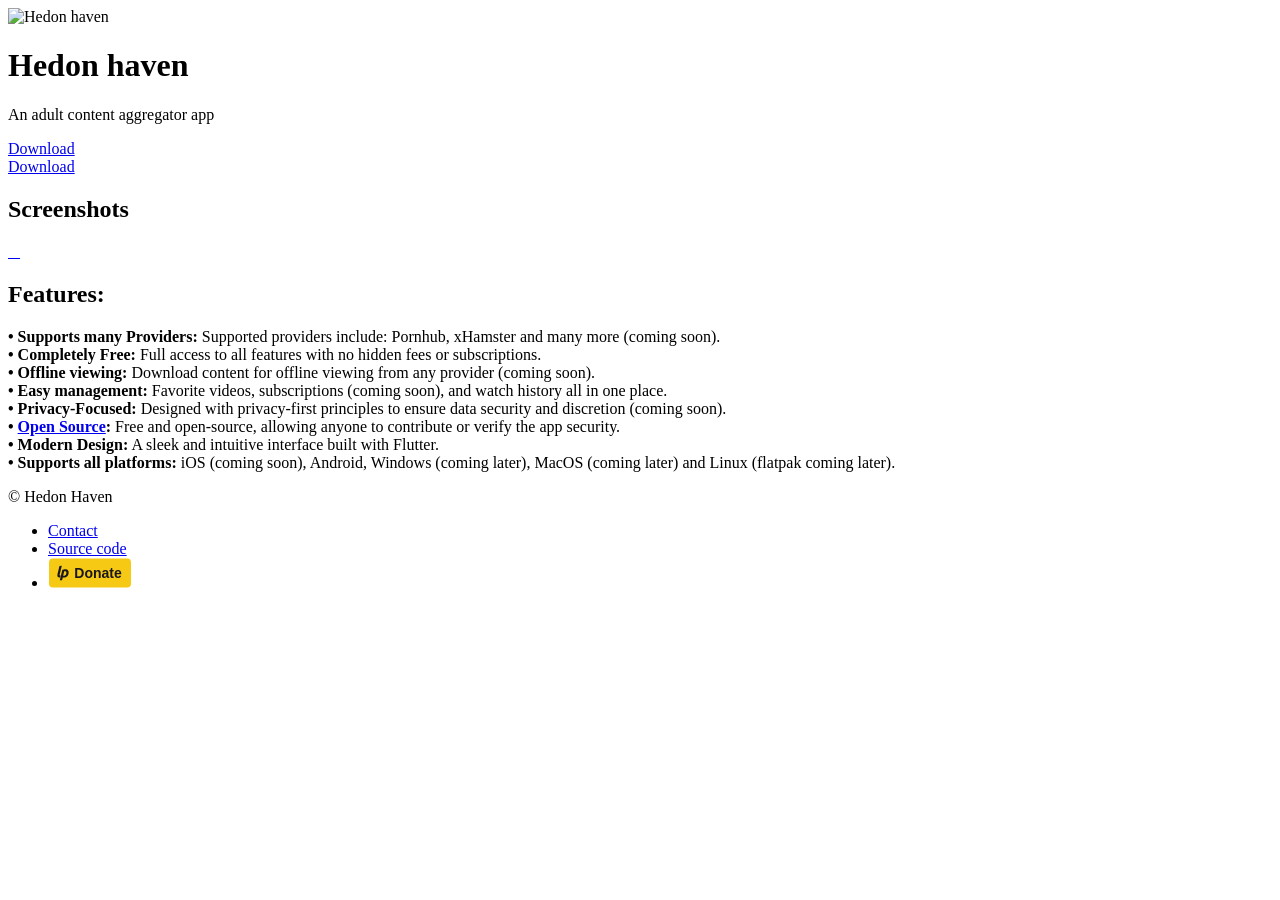
==== index.html @ f9ea0a58 "Use static donate svg" ====
<!DOCTYPE html>
<html dir="auto" lang="en">
<head>
    <meta charset="UTF-8"/>
    <title>Hedon haven</title>

    <meta name="description" content="An adult content aggregator app"/>
    <meta name="viewport" content="width=device-width, initial-scale=1"/>
    <link rel="icon" href="assets/favicon.png"/>
    <meta property="og:title" content="Hedon haven"/>
    <meta property="og:description" content="An adult content aggregator app"/>
    <meta property="og:image" content="assets/og-image.png"/>
    <link rel="stylesheet" href="assets/tobi.css"/>
    <link rel="stylesheet" href="assets/style.css"/>
</head>
<body>
<main>
    <header class="app__header container">
        <div class="app__logo-wrapper"><img class="app__logo" src="assets/icon.png"
                                            alt="Hedon haven"></div>
        <div class="app__infos">
            <h1 class="app__name">Hedon haven</h1>
            <p class="app__description">An adult content aggregator app</p>
            <div class="app__buttons app__buttons--desktop">
                <a href="download.html" class="button button--download">Download</a>
            </div>
        </div>
    </header>
    <div class="app__buttons app__buttons--mobile container">
        <a href="download.html" class="button button--download">Download</a>
    </div>
    <section class="app__screenshots app__section">
        <div class="container">
            <h2 class="app__section-title">Screenshots</h2>
        </div>
        <div class="app__screenshots-wrapper container-desktop">
            <div class="app__screenshots-list">
                <a href="assets/screenshots/1.png" class="lightbox">
                    <img src="assets/screenshots/1.png" class="app__screenshot" alt=""/>
                </a>
                <a href="assets/screenshots/2.png" class="lightbox">
                    <img src="assets/screenshots/2.png" class="app__screenshot" alt=""/>
                </a>
                <a href="assets/screenshots/3.png" class="lightbox">
                    <img src="assets/screenshots/3.png" class="app__screenshot" alt=""/>
                </a>
                <a href="assets/screenshots/4.png" class="lightbox">
                    <img src="assets/screenshots/4.png" class="app__screenshot" alt=""/>
                </a>
            </div>
        </div>
    </section>
    <section class="app__fulldescription app__section container">
        <h2 class="app__section-title">Features:</h2>
        <div class="app__fulldescription-content">
            <p><b>• Supports many Providers:</b> Supported providers include: Pornhub, xHamster and
                many more (coming soon).
                <br><b>• Completely Free:</b> Full access to all features with no hidden fees or
                subscriptions.
                <br><b>• Offline viewing:</b> Download content for offline viewing from any provider
                (coming soon).
                <br><b>• Easy management:</b> Favorite videos, subscriptions (coming soon), and
                watch history all in one place.
                <br><b>• Privacy-Focused:</b> Designed with privacy-first principles to ensure data
                security and discretion (coming soon).
                <br><b>• <a class="no-style" href="https://source.hedon-haven.top" target="_blank">Open
                    Source</a>:</b> Free and open-source, allowing anyone to contribute or
                verify the app security.
                <br><b>• Modern Design:</b> A sleek and intuitive interface built with Flutter.
                <br><b>• Supports all platforms:</b> iOS (coming soon), Android, Windows (coming
                later), MacOS (coming later) and Linux (flatpak coming later).
            </p>
        </div>
    </section>
</main>
<footer class="footer">
    <div class="container">
        <div class="footer__container">
            <p class="footer__love">
                &copy; Hedon Haven
            </p>
            <ul class="footer__links">
                <li class="footer__link">
                    <a href="mailto:contact@hedon-haven.top" target="_blank">Contact</a>
                </li>
                <li class="footer__link">
                    <a href="https://source.hedon-haven.top" target="_blank">Source code</a>
                </li>
                <li class="footer__link">
                    <a href="https://liberapay.com/Hedon-haven/donate" target="_blank">
                        <img alt="Donate using Liberapay" src="/assets/liberapay-donate.svg">
                    </a>
                </li>
            </ul>
        </div>
    </div>
</footer>
<script type="text/javascript" src="assets/tobi.min.js"></script>
<script>
    window.onload = function () {
        var tobi = new Tobi();
    };
</script>
</body>
</html>
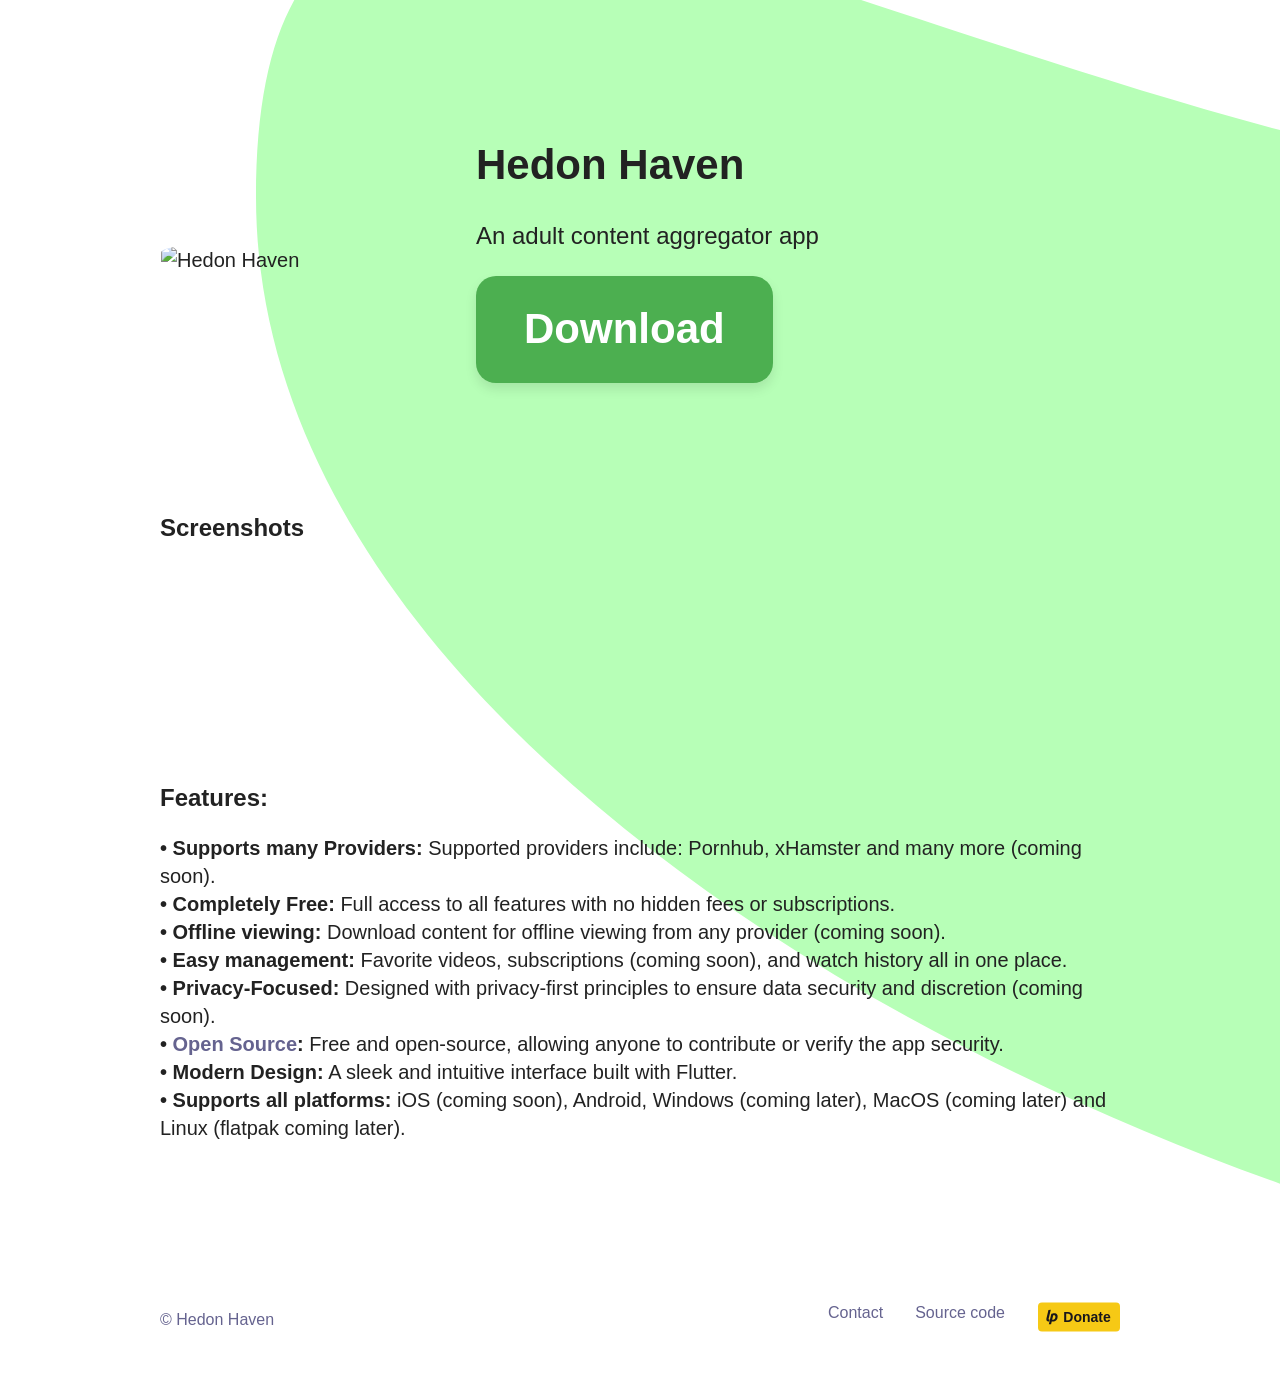
==== commit 62c29ef8: "Fix project naming" ====
--- a/index.html
+++ b/index.html
@@ -2,12 +2,12 @@
 <html dir="auto" lang="en">
 <head>
     <meta charset="UTF-8"/>
-    <title>Hedon haven</title>
+    <title>Hedon Haven</title>
 
     <meta name="description" content="An adult content aggregator app"/>
     <meta name="viewport" content="width=device-width, initial-scale=1"/>
     <link rel="icon" href="assets/favicon.png"/>
-    <meta property="og:title" content="Hedon haven"/>
+    <meta property="og:title" content="Hedon Haven"/>
     <meta property="og:description" content="An adult content aggregator app"/>
     <meta property="og:image" content="assets/og-image.png"/>
     <link rel="stylesheet" href="assets/tobi.css"/>
@@ -16,10 +16,11 @@
 <body>
 <main>
     <header class="app__header container">
-        <div class="app__logo-wrapper"><img class="app__logo" src="assets/icon.png"
-                                            alt="Hedon haven"></div>
+        <div class="app__logo-wrapper">
+            <img class="app__logo" src="assets/icon.png" alt="Hedon Haven">
+        </div>
         <div class="app__infos">
-            <h1 class="app__name">Hedon haven</h1>
+            <h1 class="app__name">Hedon Haven</h1>
             <p class="app__description">An adult content aggregator app</p>
             <div class="app__buttons app__buttons--desktop">
                 <a href="download.html" class="button button--download">Download</a>
@@ -76,9 +77,7 @@
 <footer class="footer">
     <div class="container">
         <div class="footer__container">
-            <p class="footer__love">
-                &copy; Hedon Haven
-            </p>
+            <p class="footer__love">&copy; Hedon Haven</p>
             <ul class="footer__links">
                 <li class="footer__link">
                     <a href="mailto:contact@hedon-haven.top" target="_blank">Contact</a>
--- a/assets/style.css
+++ b/assets/style.css
@@ -0,0 +1,373 @@
+:root {
+    --font-xl: 42px;
+    --font-lg: 24px;
+    --font-md: 20px;
+    --font-sm: 18px;
+    --font-xs: 16px;
+    --font-xxs: 14px;
+}
+
+@media (max-width: 768px) {
+    :root {
+        --font-xl: 18px;
+        --font-lg: 16px;
+        --font-md: 14px;
+        --font-sm: 12px;
+        --font-xs: 12px;
+        --font-xxs: 12px;
+    }
+}
+
+body {
+    font-family: -apple-system, BlinkMacSystemFont, "Segoe UI", Roboto, Oxygen-Sans, Ubuntu, Cantarell, "Helvetica Neue", sans-serif;
+    color: #222;
+    display: flex;
+    min-height: 100vh;
+    flex-direction: column;
+    font-size: var(--font-md);
+    background-color: #fff;
+    background-image: url([data-uri]);
+    background-size: cover;
+    background-position-x: 20vw;
+    background-position-y: -10vh;
+    background-repeat: no-repeat;
+    line-height: 1.4;
+}
+
+main {
+    flex: 1;
+    width: 100%;
+}
+
+a {
+    color: #65638f;
+    text-decoration: none;
+}
+
+a:hover {
+    color: #5A51FE;
+}
+
+/* Disable styles for certain links */
+a.no-style {
+}
+
+a.no-style:hover {
+}
+
+/* Disabled button styles */
+a[disabled] {
+    pointer-events: none;
+    opacity: 0.5;
+    cursor: not-allowed; /* Change the cursor to indicate it is not clickable */
+}
+
+.button--download {
+    background-color: #4CAF50; /* Material-like green */
+    border-radius: 20px; /* Rounded corners */
+    font-family: "Heebo", sans-serif;
+    font-size: var(--font-xl); /* Even bigger font size */
+    font-weight: bold;
+    padding: 24px 48px; /* Bigger padding for an even larger button */
+    text-transform: none;
+    color: white; /* Ensure text is white */
+    text-decoration: none; /* Remove underline from link-like behavior */
+    box-shadow: 0 6px 12px rgba(0, 0, 0, 0.1);
+    transition: all 0.3s ease;
+    display: inline-flex;
+    justify-content: center;
+    align-items: center;
+    text-align: center;
+}
+
+/* Hover state with a slightly darker green */
+.button--download:hover {
+    color: white; /* Ensure text is white */
+    text-decoration: none; /* Remove underline from link-like behavior */
+    background-color: #317334;
+    box-shadow: 0 8px 16px rgba(0, 0, 0, 0.2);
+}
+
+.linux-github-download-wrapper {
+    display: flex;
+    flex-direction: column;
+    align-items: center;
+    text-decoration: none; /* ensure no underline on label */
+}
+
+.linux-github-download-wrapper .badge-label {
+    margin-bottom: 4px;
+    font-size: 14px;
+    color: #000;
+    text-align: center;
+    line-height: 1.2;
+}
+
+
+
+.accent {
+    color: #5A51FE;
+}
+
+.container {
+    max-width: 960px;
+    padding: 0 30px;
+    margin: auto;
+}
+
+h1,
+h2 {
+    font-family: "Heebo", sans-serif;
+}
+
+.container-desktop {
+    max-width: 960px;
+    padding: 0 30px;
+    margin: auto;
+}
+
+@media (max-width: 768px) {
+    .container-desktop {
+        max-width: 100%;
+        padding: 0;
+    }
+}
+
+.tobi-zoom__icon {
+    display: none;
+}
+
+.app__header {
+    display: flex;
+    flex-direction: row;
+    margin-top: 128px;
+    margin-bottom: 128px;
+    align-items: center;
+}
+
+@media (max-width: 768px) {
+    .app__header {
+        align-items: flex-start;
+        margin-top: 32px;
+        margin-bottom: 16px;
+    }
+}
+
+.app__logo-wrapper {
+    display: inline-block;
+    max-width: 250px;
+    max-height: 250px;
+    padding: 1px;
+    margin-right: 64px;
+    width: 100%;
+    height: 100%;
+    background-repeat: no-repeat;
+}
+
+html[dir=rtl] .app__logo-wrapper {
+    margin-left: 64px;
+    margin-right: 0;
+}
+
+@media (max-width: 768px) {
+    .app__logo-wrapper {
+        max-width: 100px;
+        max-height: 100px;
+        margin-right: 16px;
+    }
+}
+
+.app__logo {
+    border-radius: 22.5%;
+    width: 100%;
+    height: auto;
+}
+
+.app__name {
+    font-size: var(--font-xl);
+    margin: 0;
+}
+
+.app__description {
+    font-size: var(--font-lg);
+}
+
+@media (max-width: 768px) {
+    .app__description {
+        margin-top: 8px;
+        margin-bottom: 0;
+    }
+}
+
+.app__screenshots-list {
+    display: grid;
+    grid-template-columns: 200px 200px 200px 200px 200px 200px;
+    grid-column-gap: 20px;
+    padding: 30px 0;
+}
+
+@media (max-width: 768px) {
+    .app__screenshots-list {
+        padding: 32px;
+        width: 800px;
+    }
+}
+
+.app__screenshot {
+    width: 100%;
+    border-radius: 16px;
+    box-shadow: 0 12px 48px rgba(17, 16, 62, 0.12);
+    transition: all 0.3s ease-in-out;
+    transform: scale(1);
+    cursor: pointer;
+}
+
+.app__screenshot:hover {
+    box-shadow: 0 24px 48px rgba(17, 16, 62, 0.12);
+    transform: scale(1.05);
+}
+
+.app__screenshots-wrapper {
+    overflow-y: auto;
+}
+
+.app__buttons {
+    display: flex;
+    flex-wrap: wrap; /* Allow wrapping when necessary */
+    justify-content: space-between; /* Evenly distribute space between buttons */
+    gap: 10px; /* Adds space between buttons */
+}
+
+.app__buttons--mobile {
+    display: none;
+}
+
+@media (max-width: 768px) {
+    .app__buttons {
+        margin-left: 0;
+        margin-bottom: 64px;
+    }
+
+    .app__buttons--mobile {
+        display: flex;
+        justify-content: center;
+    }
+
+    .app__buttons--desktop {
+        display: none;
+    }
+}
+
+.app__button-badge {
+    flex: 1 1 30%; /* Buttons will take 30% of the width but can shrink and grow */
+    min-width: 120px; /* Prevent buttons from becoming too small */
+    display: flex;
+    text-align: center;
+    justify-content: center; /* Center-align the content inside the button */
+    align-items: center; /* Align the content vertically */
+}
+
+.app__button-badge img {
+    width: 100%; /* Make the image fill the button container */
+    height: auto; /* Maintain aspect ratio */
+}
+
+.app__button-web {
+    margin-left: 12px;
+}
+
+.app__button-web img {
+    width: 157px;
+}
+
+.app__section-title {
+    font-size: var(--font-lg);
+}
+
+.app__section {
+    margin-bottom: 128px;
+}
+
+@media (max-width: 768px) {
+    .app__section {
+        margin-bottom: 64px;
+    }
+}
+
+.app__featured-content {
+    display: grid;
+    grid-template-columns: 1fr 1fr 1fr 1fr;
+    grid-column-gap: 32px;
+    align-items: center;
+}
+
+@media (max-width: 768px) {
+    .app__featured-content {
+        display: block;
+        padding: 32px;
+    }
+}
+
+.app__featured-image {
+    width: 100%;
+    margin: auto;
+}
+
+.footer {
+    padding: 16px 0;
+    font-size: var(--font-xs) !important;
+}
+
+.footer a {
+    font-size: var(--font-xs) !important;
+}
+
+.footer__container {
+    color: #65638f;
+    display: flex;
+    width: 100%;
+    justify-content: space-between;
+    align-items: center;
+}
+
+@media (max-width: 768px) {
+    .footer__container {
+        flex-direction: column-reverse;
+        align-items: flex-start;
+    }
+}
+
+.footer__links {
+    list-style: none;
+    display: flex;
+    padding-left: 0;
+}
+
+.footer__link {
+    margin-left: 32px;
+}
+
+@media (max-width: 768px) {
+    .footer__link {
+        margin-left: 0;
+        margin-right: 8px;
+    }
+}
+
+.page {
+    max-width: 960px;
+    padding: 0 30px;
+    margin: auto;
+}
+
+.darkmode-toggle {
+    z-index: 500;
+}
+
+.darkmode-background {
+    background-image: url([data-uri]) !important;
+    background-size: cover !important;
+    background-position-x: 20vw !important;
+    background-position-y: -10vh !important;
+    background-repeat: no-repeat !important;
+}
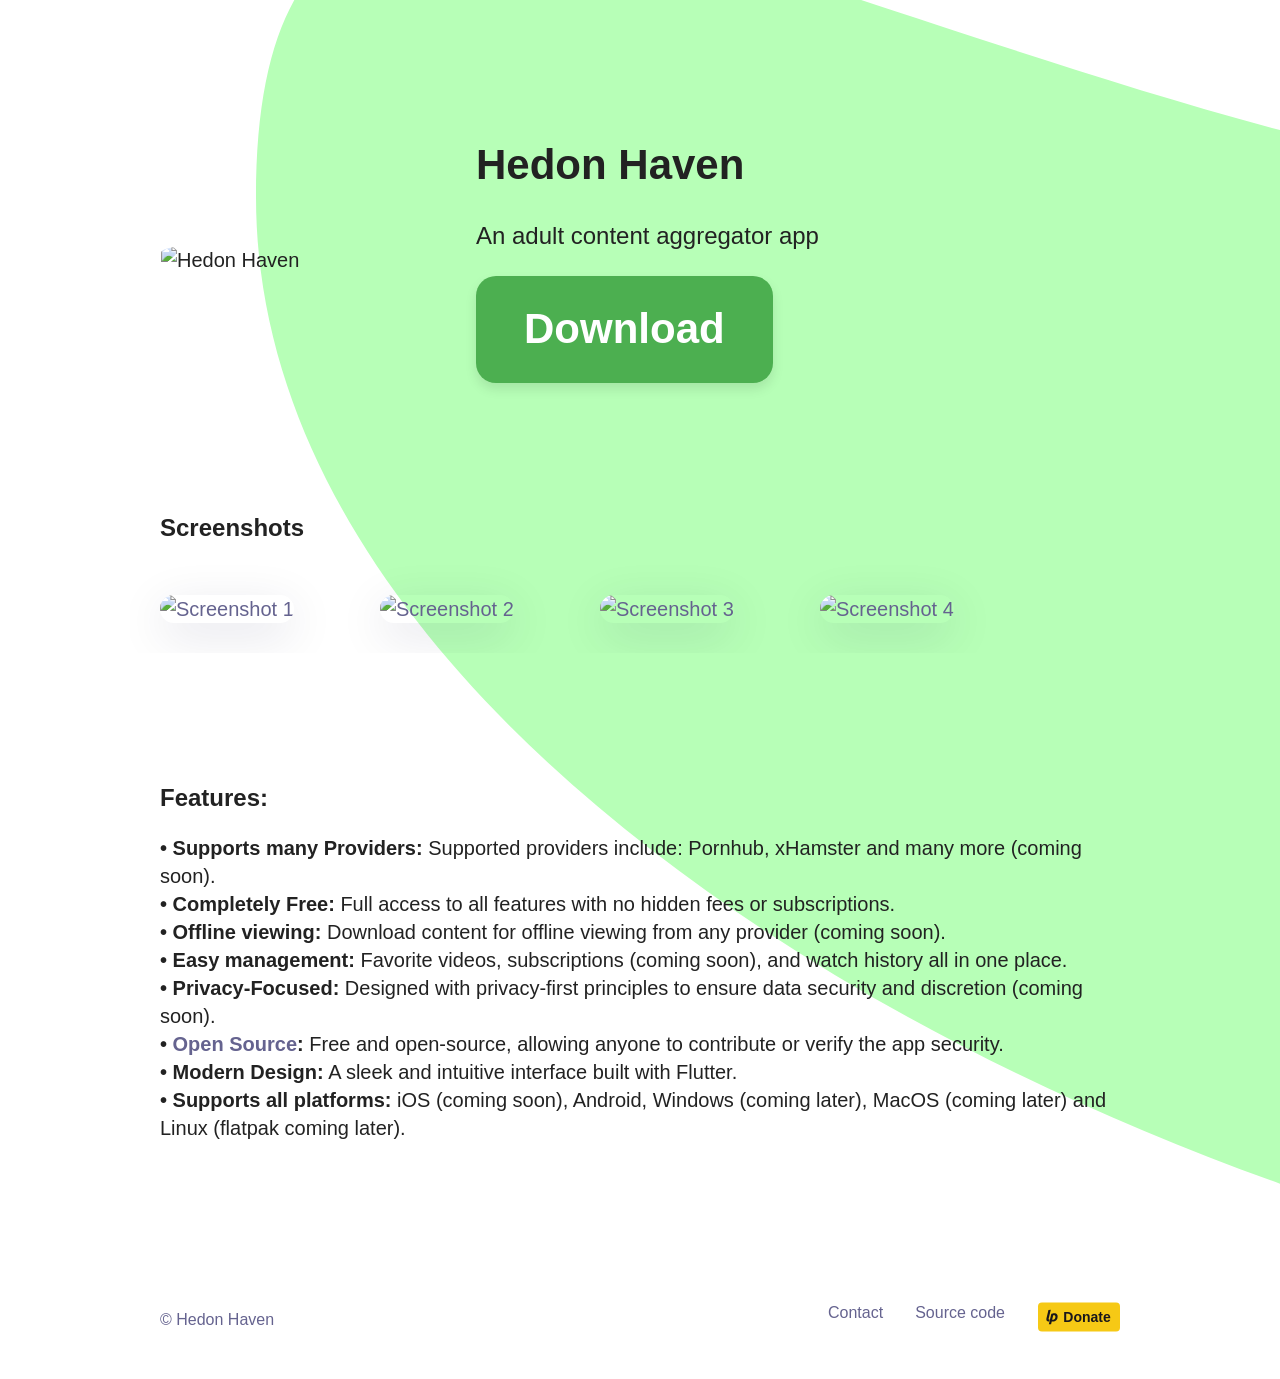
==== commit 43c99512: "Fix alt" ====
--- a/index.html
+++ b/index.html
@@ -37,16 +37,16 @@
         <div class="app__screenshots-wrapper container-desktop">
             <div class="app__screenshots-list">
                 <a href="assets/screenshots/1.png" class="lightbox">
-                    <img src="assets/screenshots/1.png" class="app__screenshot" alt=""/>
+                    <img src="assets/screenshots/1.png" class="app__screenshot" alt="Screenshot 1"/>
                 </a>
                 <a href="assets/screenshots/2.png" class="lightbox">
-                    <img src="assets/screenshots/2.png" class="app__screenshot" alt=""/>
+                    <img src="assets/screenshots/2.png" class="app__screenshot" alt="Screenshot 2"/>
                 </a>
                 <a href="assets/screenshots/3.png" class="lightbox">
-                    <img src="assets/screenshots/3.png" class="app__screenshot" alt=""/>
+                    <img src="assets/screenshots/3.png" class="app__screenshot" alt="Screenshot 3"/>
                 </a>
                 <a href="assets/screenshots/4.png" class="lightbox">
-                    <img src="assets/screenshots/4.png" class="app__screenshot" alt=""/>
+                    <img src="assets/screenshots/4.png" class="app__screenshot" alt="Screenshot 4"/>
                 </a>
             </div>
         </div>
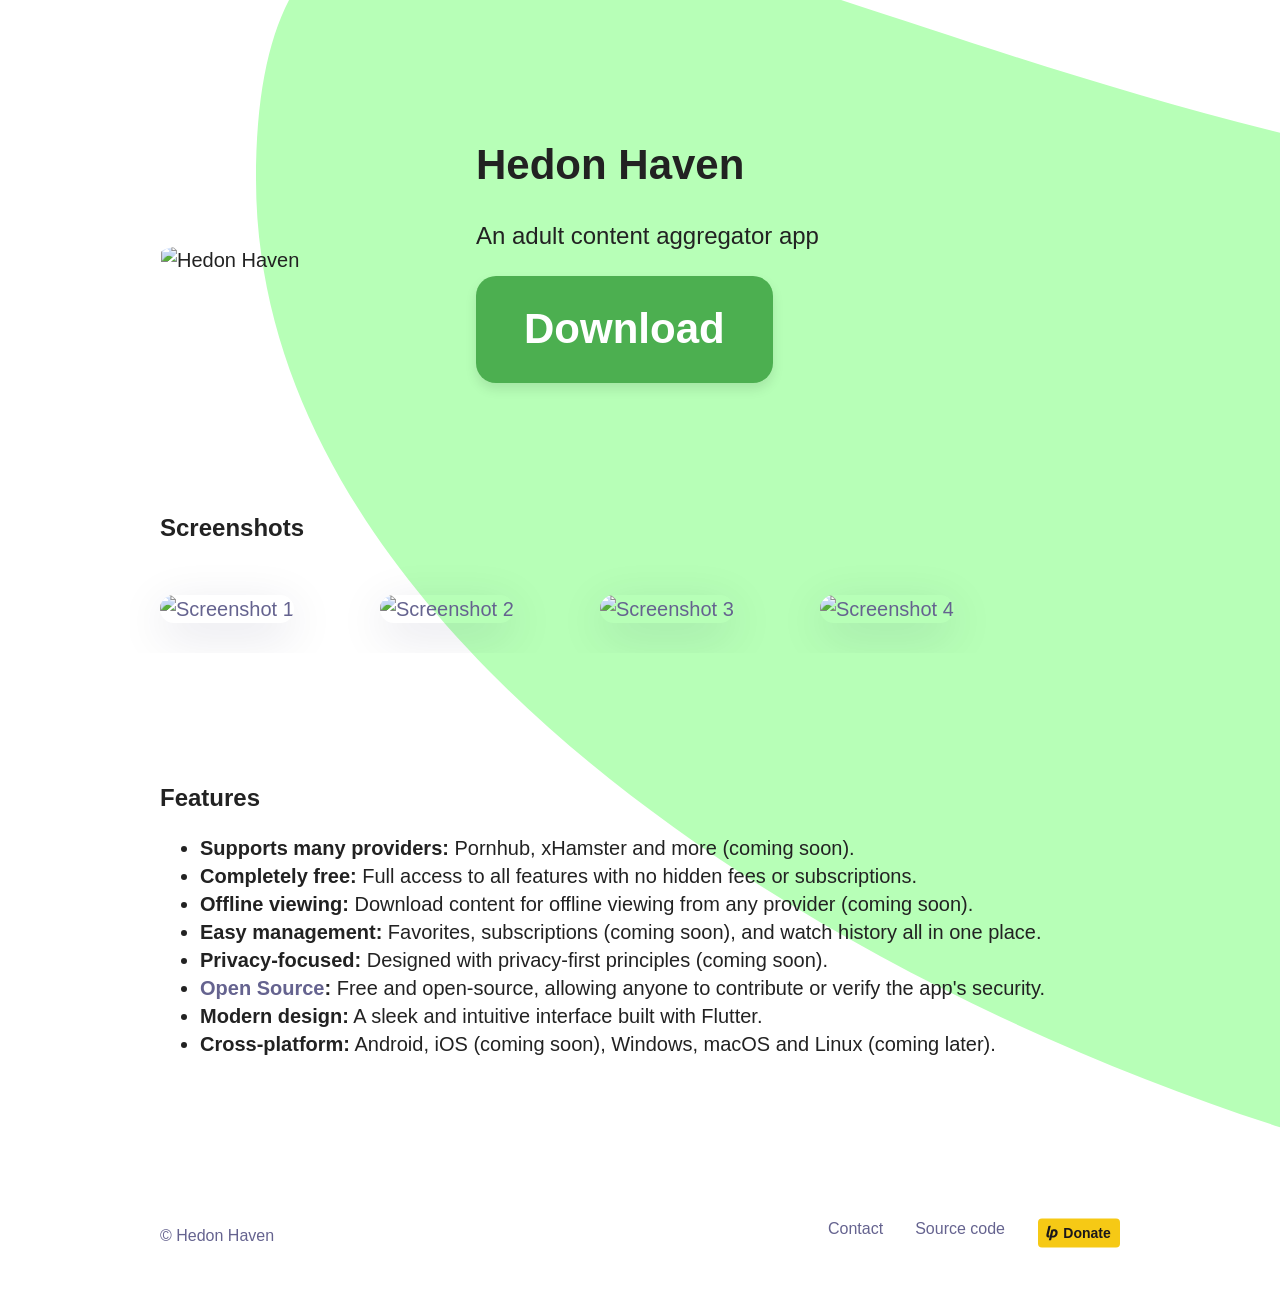
==== commit 9f7990c5: "Clean up text and wording" ====
--- a/index.html
+++ b/index.html
@@ -52,26 +52,27 @@
         </div>
     </section>
     <section class="app__fulldescription app__section container">
-        <h2 class="app__section-title">Features:</h2>
-        <div class="app__fulldescription-content">
-            <p><b>• Supports many Providers:</b> Supported providers include: Pornhub, xHamster and
-                many more (coming soon).
-                <br><b>• Completely Free:</b> Full access to all features with no hidden fees or
+        <h2 class="app__section-title">Features</h2>
+        <ul class="app__features">
+            <li><b>Supports many providers:</b> Pornhub, xHamster and more (coming soon).</li>
+            <li><b>Completely free:</b> Full access to all features with no hidden fees or
                 subscriptions.
-                <br><b>• Offline viewing:</b> Download content for offline viewing from any provider
+            </li>
+            <li><b>Offline viewing:</b> Download content for offline viewing from any provider
                 (coming soon).
-                <br><b>• Easy management:</b> Favorite videos, subscriptions (coming soon), and
-                watch history all in one place.
-                <br><b>• Privacy-Focused:</b> Designed with privacy-first principles to ensure data
-                security and discretion (coming soon).
-                <br><b>• <a class="no-style" href="https://source.hedon-haven.top" target="_blank">Open
-                    Source</a>:</b> Free and open-source, allowing anyone to contribute or
-                verify the app security.
-                <br><b>• Modern Design:</b> A sleek and intuitive interface built with Flutter.
-                <br><b>• Supports all platforms:</b> iOS (coming soon), Android, Windows (coming
-                later), MacOS (coming later) and Linux (flatpak coming later).
-            </p>
-        </div>
+            </li>
+            <li><b>Easy management:</b> Favorites, subscriptions (coming soon), and watch history
+                all in one place.
+            </li>
+            <li><b>Privacy-focused:</b> Designed with privacy-first principles (coming soon).</li>
+            <li><b><a href="https://source.hedon-haven.top" target="_blank">Open Source</a>:</b>
+                Free and open-source, allowing anyone to contribute or verify the app's security.
+            </li>
+            <li><b>Modern design:</b> A sleek and intuitive interface built with Flutter.</li>
+            <li><b>Cross-platform:</b> Android, iOS (coming soon), Windows, macOS and Linux (coming
+                later).
+            </li>
+        </ul>
     </section>
 </main>
 <footer class="footer">
@@ -87,7 +88,7 @@
                 </li>
                 <li class="footer__link">
                     <a href="https://liberapay.com/Hedon-haven/donate" target="_blank">
-                        <img alt="Donate using Liberapay" src="/assets/liberapay-donate.svg">
+                        <img alt="Donate using Liberapay" src="assets/liberapay-donate.svg">
                     </a>
                 </li>
             </ul>
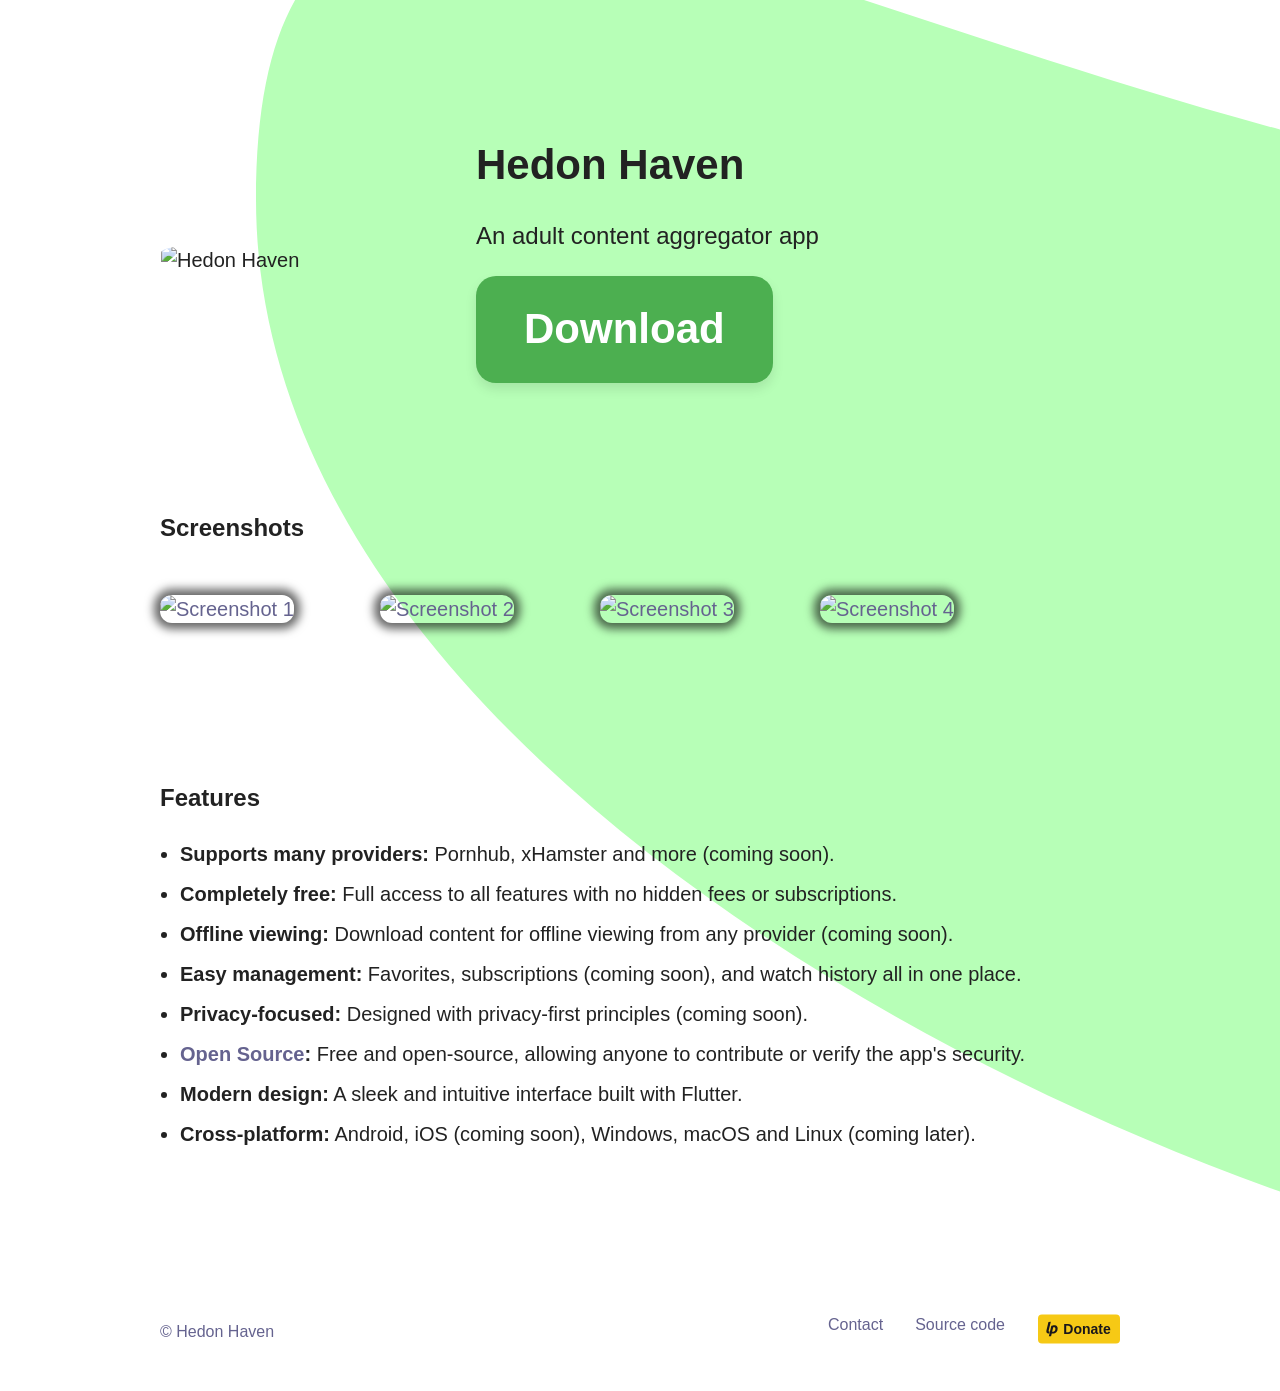
==== commit ad52f72d: "Dont use redirects The redirects potentially cause google safe browsing to flag the domain" ====
--- a/index.html
+++ b/index.html
@@ -65,7 +65,7 @@
                 all in one place.
             </li>
             <li><b>Privacy-focused:</b> Designed with privacy-first principles (coming soon).</li>
-            <li><b><a href="https://source.hedon-haven.top" target="_blank">Open Source</a>:</b>
+            <li><b><a href="https://github.com/Hedon-haven/viewer/" target="_blank">Open Source</a>:</b>
                 Free and open-source, allowing anyone to contribute or verify the app's security.
             </li>
             <li><b>Modern design:</b> A sleek and intuitive interface built with Flutter.</li>
@@ -84,7 +84,7 @@
                     <a href="mailto:contact@hedon-haven.top" target="_blank">Contact</a>
                 </li>
                 <li class="footer__link">
-                    <a href="https://source.hedon-haven.top" target="_blank">Source code</a>
+                    <a href="https://github.com/Hedon-haven/viewer/" target="_blank">Source code</a>
                 </li>
                 <li class="footer__link">
                     <a href="https://liberapay.com/Hedon-haven/donate" target="_blank">
--- a/assets/style.css
+++ b/assets/style.css
@@ -48,18 +48,11 @@
     color: #5A51FE;
 }
 
-/* Disable styles for certain links */
-a.no-style {
-}
-
-a.no-style:hover {
-}
-
 /* Disabled button styles */
-a[disabled] {
+.badge-disabled {
+    opacity: 0.5;
     pointer-events: none;
-    opacity: 0.5;
-    cursor: not-allowed; /* Change the cursor to indicate it is not clickable */
+    cursor: not-allowed;
 }
 
 .button--download {
@@ -88,22 +81,12 @@
     box-shadow: 0 8px 16px rgba(0, 0, 0, 0.2);
 }
 
-.linux-github-download-wrapper {
-    display: flex;
-    flex-direction: column;
-    align-items: center;
-    text-decoration: none; /* ensure no underline on label */
-}
-
-.linux-github-download-wrapper .badge-label {
-    margin-bottom: 4px;
-    font-size: 14px;
+.badge-label {
+    font-size: var(--font-xs);
     color: #000;
     text-align: center;
     line-height: 1.2;
 }
-
-
 
 .accent {
     color: #5A51FE;
@@ -215,16 +198,16 @@
 
 .app__screenshot {
     width: 100%;
-    border-radius: 16px;
-    box-shadow: 0 12px 48px rgba(17, 16, 62, 0.12);
+    border-radius: 12px;
+    box-shadow: 0 0 10px 6px rgba(0, 0, 0, 0.6);
     transition: all 0.3s ease-in-out;
     transform: scale(1);
     cursor: pointer;
 }
 
 .app__screenshot:hover {
-    box-shadow: 0 24px 48px rgba(17, 16, 62, 0.12);
-    transform: scale(1.05);
+   box-shadow: 0 0 12px 8px rgba(0, 0, 0, 0.75);
+   transform: scale(1.05);
 }
 
 .app__screenshots-wrapper {
@@ -232,10 +215,10 @@
 }
 
 .app__buttons {
-    display: flex;
-    flex-wrap: wrap; /* Allow wrapping when necessary */
-    justify-content: space-between; /* Evenly distribute space between buttons */
-    gap: 10px; /* Adds space between buttons */
+    display: grid;
+    grid-template-columns: repeat(3, 1fr);
+    gap: 10px;
+    align-items: start;
 }
 
 .app__buttons--mobile {
@@ -259,25 +242,24 @@
 }
 
 .app__button-badge {
-    flex: 1 1 30%; /* Buttons will take 30% of the width but can shrink and grow */
-    min-width: 120px; /* Prevent buttons from becoming too small */
-    display: flex;
+    flex: 1 1 30%;
+    min-width: 120px;
+    display: flex;
+    flex-direction: column;
+    align-items: center;
+    gap: 4px;
+}
+
+.app__button-badge img {
+    width: 100%;
+    height: auto;
+}
+
+/* Placeholder text for upcoming download options */
+.badge-placeholder {
+    font-size: var(--font-xxs);
+    color: #999;
     text-align: center;
-    justify-content: center; /* Center-align the content inside the button */
-    align-items: center; /* Align the content vertically */
-}
-
-.app__button-badge img {
-    width: 100%; /* Make the image fill the button container */
-    height: auto; /* Maintain aspect ratio */
-}
-
-.app__button-web {
-    margin-left: 12px;
-}
-
-.app__button-web img {
-    width: 157px;
 }
 
 .app__section-title {
@@ -292,6 +274,12 @@
     .app__section {
         margin-bottom: 64px;
     }
+}
+
+/* Feature list on index page */
+.app__features {
+    padding-left: 20px;
+    line-height: 2;
 }
 
 .app__featured-content {
@@ -370,4 +358,4 @@
     background-position-x: 20vw !important;
     background-position-y: -10vh !important;
     background-repeat: no-repeat !important;
-}+}
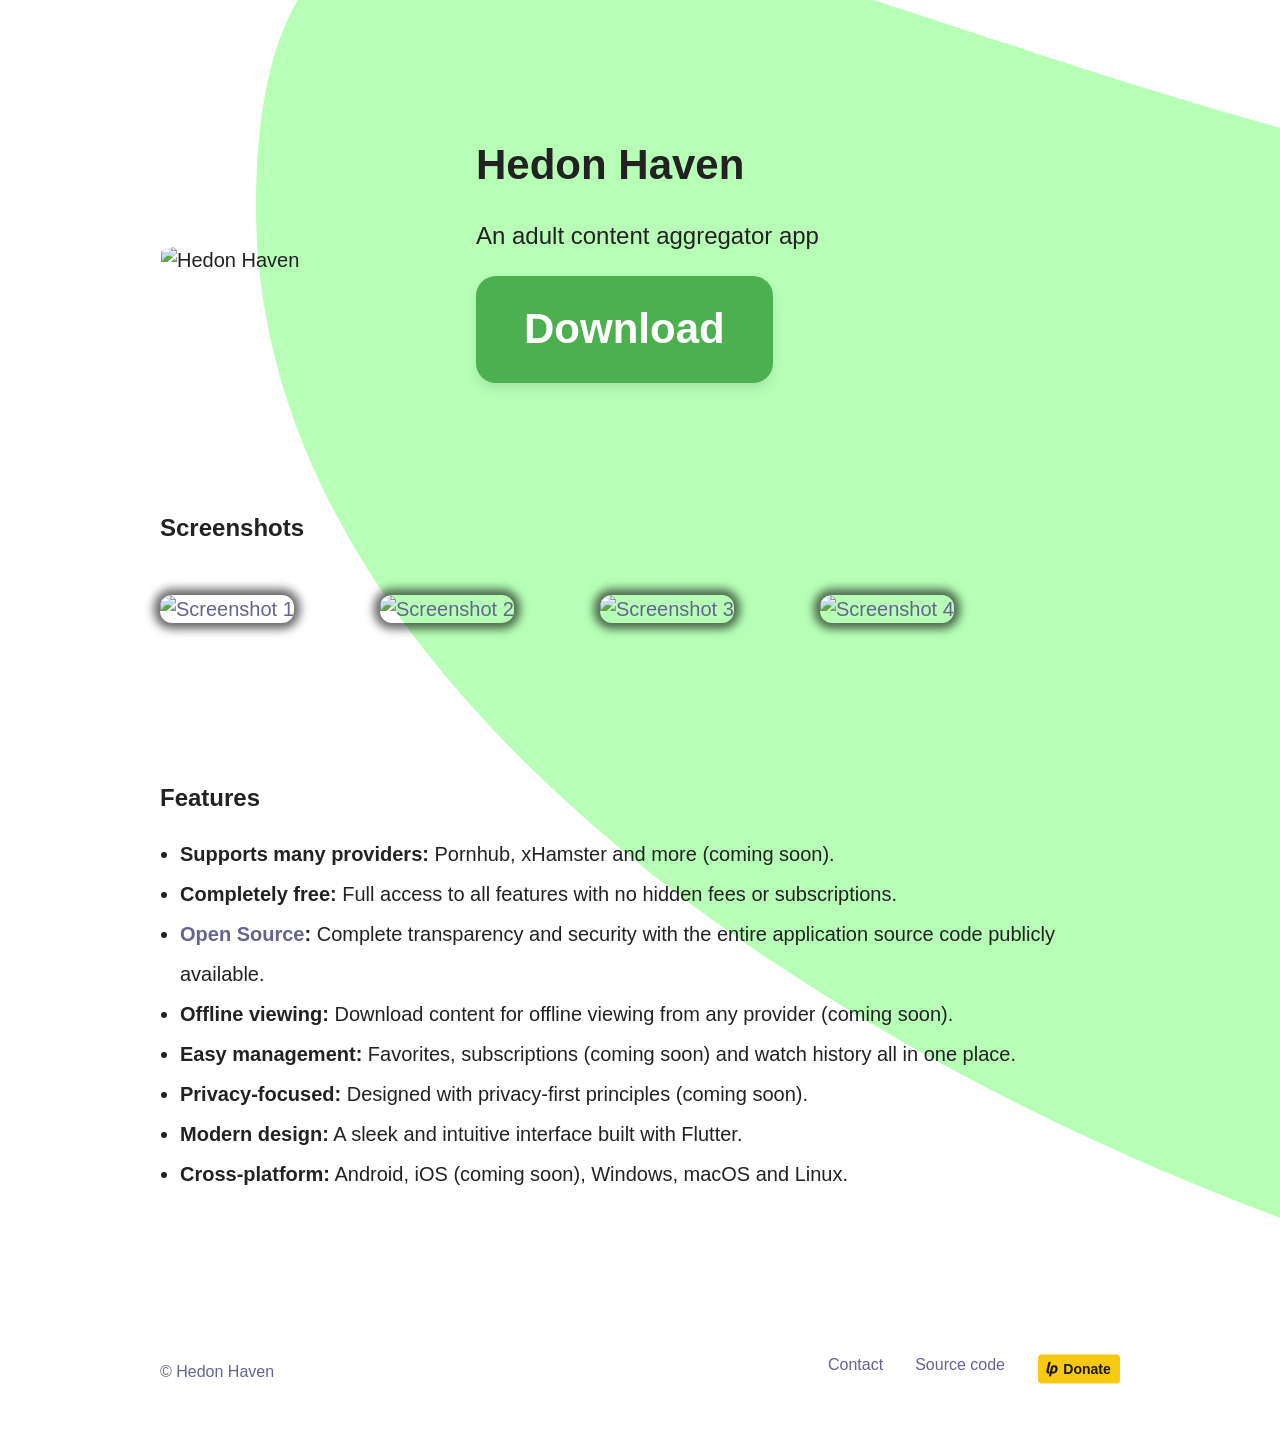
==== commit d9d21330: "Update features section" ====
--- a/index.html
+++ b/index.html
@@ -58,19 +58,19 @@
             <li><b>Completely free:</b> Full access to all features with no hidden fees or
                 subscriptions.
             </li>
+            <li><b><a href="https://github.com/Hedon-haven/viewer/" target="_blank">Open Source</a>:</b>
+                Complete transparency and security with the entire application source code publicly
+                available.
+            </li>
             <li><b>Offline viewing:</b> Download content for offline viewing from any provider
                 (coming soon).
             </li>
-            <li><b>Easy management:</b> Favorites, subscriptions (coming soon), and watch history
+            <li><b>Easy management:</b> Favorites, subscriptions (coming soon) and watch history
                 all in one place.
             </li>
             <li><b>Privacy-focused:</b> Designed with privacy-first principles (coming soon).</li>
-            <li><b><a href="https://github.com/Hedon-haven/viewer/" target="_blank">Open Source</a>:</b>
-                Free and open-source, allowing anyone to contribute or verify the app's security.
-            </li>
             <li><b>Modern design:</b> A sleek and intuitive interface built with Flutter.</li>
-            <li><b>Cross-platform:</b> Android, iOS (coming soon), Windows, macOS and Linux (coming
-                later).
+            <li><b>Cross-platform:</b> Android, iOS (coming soon), Windows, macOS and Linux.
             </li>
         </ul>
     </section>
